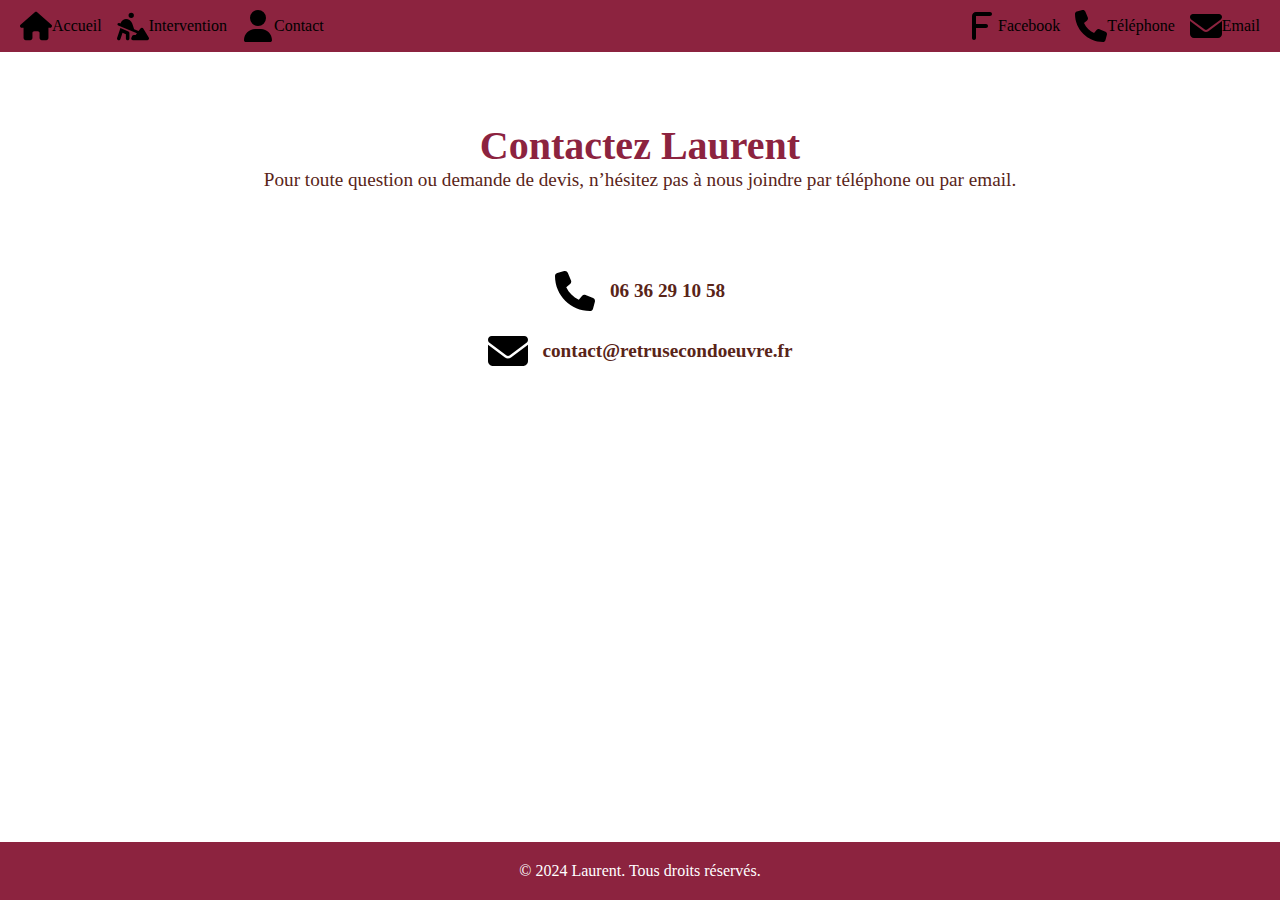
==== contact.html @ 4dc49ee9 "Début du site" ====
<!DOCTYPE html>
<html lang="fr">
<head>
    <meta charset="UTF-8">
    <meta name="viewport" content="width=device-width, initial-scale=1.0">
    <title>Contact - Laurent</title>
    <link rel="stylesheet" href="styles.css">
<!-- HEADER avec la navigation -->
<header>
    <div class="header-container">
        <!-- Navigation à gauche -->
        <nav class="nav-left">
            <a href="index.html">
                <img src="home-icon.svg" alt="Accueil">
                <span>Accueil</span>
            </a>
            <a href="intervention.html">
                <img src="services-icon.svg" alt="Intervention">
                <span>Intervention</span>
            </a>
            <a href="contact.html">
                <img src="contact-icon.svg" alt="Contact">
                <span>Contact</span>
            </a>
        </nav>

        <!-- Icônes à droite -->
        <div class="icons-right">
            <a href="https://facebook.com" target="_blank">
                <img src="facebook-icon.svg" alt="Facebook">
                <span>Facebook</span>
            </a>
            <a href="tel:+33636291058">
                <img src="phone-icon.svg" alt="Téléphone">
                <span>Téléphone</span>
            </a>
            <a href="mailto:contact@retrusecondoeuvre.fr">
                <img src="email-icon.svg" alt="Email">
                <span>Email</span>
            </a>
        </div>
    </div>
</header>

    <!-- Contenu spécifique à la page de contact -->
    <main>
        <section class="contact-header">
            <h1>Contactez Laurent</h1>
            <p>Pour toute question ou demande de devis, n’hésitez pas à nous joindre par téléphone ou par email.</p>
        </section>

        <!-- Informations de contact -->
        <section class="contact-info">
            <div class="contact-item">
                <img src="phone-icon.svg" alt="Téléphone" class="contact-icon">
                <a href="tel:+33636291058" class="contact-link">06 36 29 10 58</a>
            </div>
            <div class="contact-item">
                <img src="email-icon.svg" alt="Email" class="contact-icon">
                <a href="mailto:contact@retrusecondoeuvre.fr" class="contact-link">contact@retrusecondoeuvre.fr</a>
            </div>
        </section>
    </main>

    <footer>
        <p>&copy; 2024 Laurent. Tous droits réservés.</p>
    </footer>
</body>
</html>
---- styles.css ----
/* Réinitialiser la marge et le padding par défaut */
* {
    margin: 0;
    padding: 0;
    box-sizing: border-box; /* Cela permet de prendre en compte les bordures et les paddings dans la taille totale de l'élément */
}

/* Header avec navigation */
.header-container {
    display: flex;
    justify-content: space-between;
    align-items: center;
    background-color: #8C233F;
    padding: 10px 20px;
}

/* Navigation à gauche */
.nav-left {
    display: flex;
    align-items: center;  /* Centrer verticalement les éléments */
}

.nav-left a {
    display: flex;
    align-items: center;  /* Centrer l'icône et le texte */
    margin-right: 15px;    /* Espacement entre les liens */
    text-decoration: none; /* Enlever le soulignement */
    color: inherit;        /* Assurer que la couleur du texte soit héritée */
}

.nav-left img, .icons-right img {
    width: 32px;           /* Taille des icônes */
    height: 32px;          /* Taille des icônes */
    cursor: pointer;      /* Clic sur les icônes */
}

/* Icônes à droite (Facebook, téléphone, email) */
.icons-right {
    display: flex;
    align-items: center;   /* Aligner verticalement les icônes */
    justify-content: center; /* Centrer horizontalement les icônes */
    margin-left: auto;      /* Placer les icônes à droite */
}

.icons-right a {
    display: flex;
    align-items: center;  /* Centrer l'icône et le texte */
    margin-left: 15px;     /* Espacement entre les icônes */
    text-decoration: none; /* Enlever le soulignement */
    color: inherit;        /* Enlever la couleur bleue des liens */
}

/* Contenu principal de la page d'accueil */
.home-content {
    display: flex;
    justify-content: space-between;
    align-items: center;
    padding: 50px 20px;
}

.image-left img {
    width: 40%;
    height: auto;
}

.text-right {
    width: 50%;
    padding-left: 20px;
}

.text-right h1 {
    font-size: 2.5em;
    color: #8C233F;
}

.text-right p {
    font-size: 1.2em;
    line-height: 1.5;
    color: #592418;
}

/* Footer */
footer {
    text-align: center;
    padding: 20px;
    background-color: #8C233F;
    color: white;
}

/* Contenu de la page d'interventions */
.intervention-content {
    padding: 50px 20px;
}

/* Structure alternée : image et texte */
.content-row {
    display: flex;
    align-items: center;
    margin-bottom: 30px; /* Espacement entre chaque ligne */
}

.image-left, .image-right {
    width: 45%;
}

.image-left img, .image-right img {
    width: 100%;
    height: auto;
    border-radius: 8px; /* Un léger arrondi pour les images */
}

.text-left, .text-right {
    width: 45%;
    padding: 20px;
}

.text-left h2, .text-right h2 {
    font-size: 2em;
    color: #8C233F;
}

.text-left p, .text-right p {
    font-size: 1.2em;
    line-height: 1.5;
    color: #592418;
}

/* Si l'image est à gauche, le texte est à droite */
.image-left, .text-right {
    order: 1;
}

/* Si l'image est à droite, le texte est à gauche */
.image-right, .text-left {
    order: 2;
}

/* Footer */
footer {
    text-align: center;
    padding: 20px;
    background-color: #8C233F;
    color: white;
    margin-top: auto; /* Assure que le footer reste en bas */
}

/* Style de la page de contact */
.contact-header {
    text-align: center;
    padding: 50px 20px;
}

.contact-header h1 {
    font-size: 2.5em;
    color: #8C233F;
}

.contact-header p {
    font-size: 1.2em;
    color: #592418;
}

.contact-info {
    display: flex;
    justify-content: center;
    flex-direction: column;
    align-items: center;
    padding: 20px;
}

.contact-item {
    display: flex;
    align-items: center;
    margin: 10px 0;
}

.contact-icon {
    width: 40px;
    height: 40px;
    margin-right: 15px;
}

.contact-link {
    font-size: 1.2em;
    color: #592418;
    text-decoration: none;
    font-weight: bold;
}

.contact-link:hover {
    color: #8C233F;
}

/* Pour s'assurer que le footer est toujours au bas de la page */
html, body {
    height: 100%;
    margin: 0;
    padding: 0;
    display: flex;
    flex-direction: column;
}

/* Contenu principal de la page */
main {
    flex: 1; /* Assure que le main prend tout l'espace disponible */
    padding: 20px;
}

/* Espacement entre chaque alternance image/texte */
.content-row {
    display: flex;
    align-items: center;
    margin-bottom: 30px; /* Espacement entre chaque ligne */
}

.image-left, .image-right {
    width: 45%;
}

.image-left img, .image-right img {
    width: 100%;
    height: auto;
    border-radius: 8px; /* Un léger arrondi pour les images */
}

.text-left, .text-right {
    width: 45%;
    padding: 20px;
}

.text-left h2, .text-right h2 {
    font-size: 2em;
    color: #8C233F;
}

.text-left p, .text-right p {
    font-size: 1.2em;
    line-height: 1.5;
    color: #592418;
}

/* Si l'image est à gauche, le texte est à droite */
.image-left, .text-right {
    order: 1;
}

/* Si l'image est à droite, le texte est à gauche */
.image-right, .text-left {
    order: 2;
}
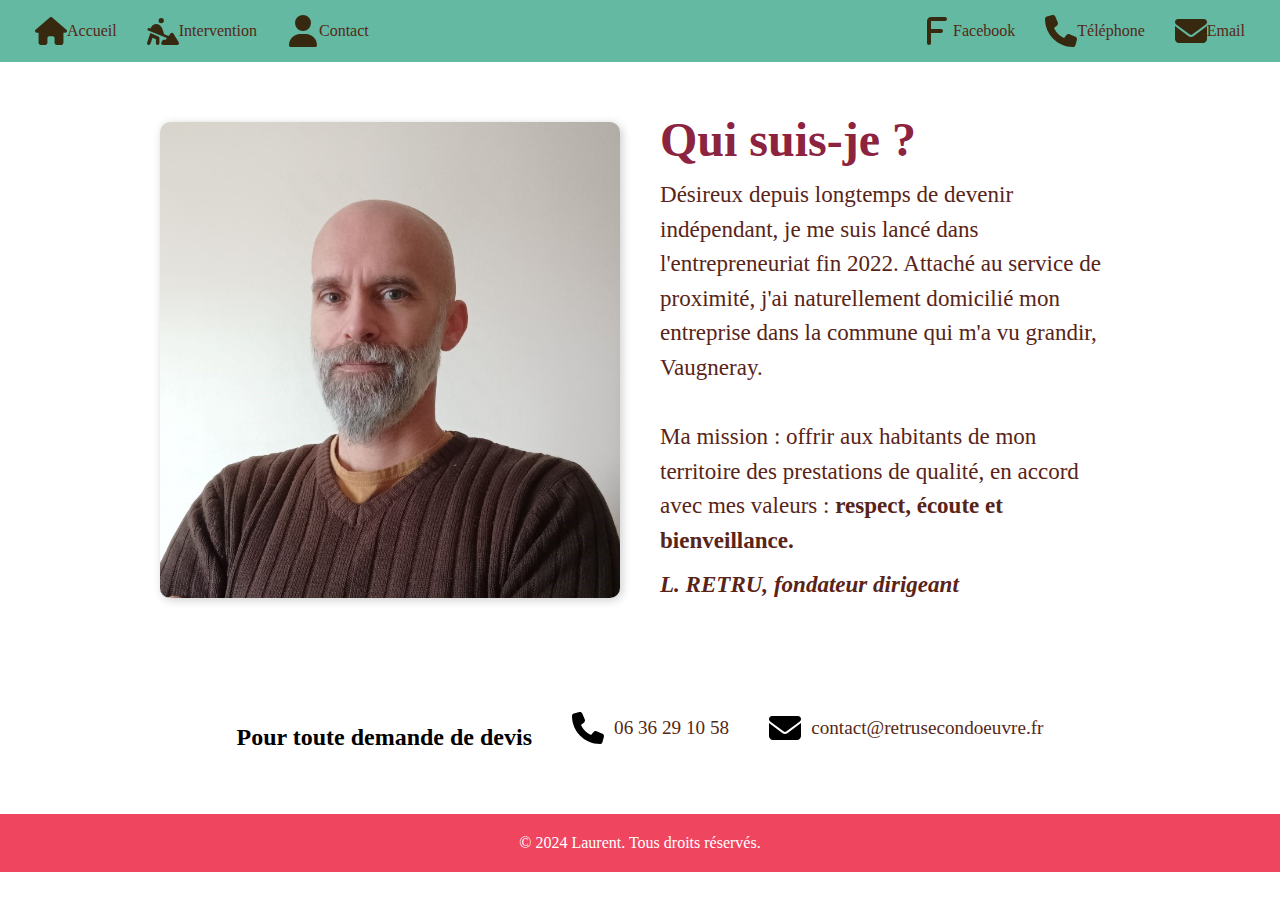
==== commit 718e13f0: "refonte" ====
--- a/contact.html
+++ b/contact.html
@@ -5,65 +5,82 @@
     <meta name="viewport" content="width=device-width, initial-scale=1.0">
     <title>Contact - Laurent</title>
     <link rel="stylesheet" href="styles.css">
+</head>
+<body>
+
 <!-- HEADER avec la navigation -->
 <header>
     <div class="header-container">
         <!-- Navigation à gauche -->
         <nav class="nav-left">
             <a href="index.html">
-                <img src="home-icon.svg" alt="Accueil">
+                <img src="icone/home-icon.svg" alt="Accueil">
                 <span>Accueil</span>
             </a>
             <a href="intervention.html">
-                <img src="services-icon.svg" alt="Intervention">
+                <img src="icone/services-icon.svg" alt="Intervention">
                 <span>Intervention</span>
             </a>
             <a href="contact.html">
-                <img src="contact-icon.svg" alt="Contact">
+                <img src="icone/contact-icon.svg" alt="Contact">
                 <span>Contact</span>
             </a>
         </nav>
 
         <!-- Icônes à droite -->
         <div class="icons-right">
-            <a href="https://facebook.com" target="_blank">
-                <img src="facebook-icon.svg" alt="Facebook">
+            <a href="https://www.facebook.com/profile.php?id=100086669554341&locale=fr_FR" target="_blank">
+                <img src="icone/facebook-icon.svg" alt="Facebook">
                 <span>Facebook</span>
             </a>
             <a href="tel:+33636291058">
-                <img src="phone-icon.svg" alt="Téléphone">
+                <img src="icone/phone-icon.svg" alt="Téléphone">
                 <span>Téléphone</span>
             </a>
             <a href="mailto:contact@retrusecondoeuvre.fr">
-                <img src="email-icon.svg" alt="Email">
+                <img src="icone/email-icon.svg" alt="Email">
                 <span>Email</span>
             </a>
         </div>
     </div>
 </header>
 
-    <!-- Contenu spécifique à la page de contact -->
-    <main>
-        <section class="contact-header">
-            <h1>Contactez Laurent</h1>
-            <p>Pour toute question ou demande de devis, n’hésitez pas à nous joindre par téléphone ou par email.</p>
-        </section>
+<!-- Section Qui suis-je -->
+<main>
+    <section class="about">
+        <div class="about-image">
+            <img src="pic/Laurent.jpg" alt="Photo de Laurent">
+        </div>
+        <div class="about-text">
+            <h1>Qui suis-je ?</h1>
+            <p>
+                Désireux depuis longtemps de devenir indépendant, je me suis lancé dans l'entrepreneuriat fin 2022.  
+                Attaché au service de proximité, j'ai naturellement domicilié mon entreprise dans la commune qui m'a vu grandir, Vaugneray.  
+                <br><br>
+                Ma mission : offrir aux habitants de mon territoire des prestations de qualité, en accord avec mes valeurs :  
+                <strong>respect, écoute et bienveillance.</strong>
+            </p>
+            <p class="signature">L. RETRU, fondateur dirigeant</p>
+        </div>
+    </section>
 
-        <!-- Informations de contact -->
-        <section class="contact-info">
-            <div class="contact-item">
-                <img src="phone-icon.svg" alt="Téléphone" class="contact-icon">
-                <a href="tel:+33636291058" class="contact-link">06 36 29 10 58</a>
-            </div>
-            <div class="contact-item">
-                <img src="email-icon.svg" alt="Email" class="contact-icon">
-                <a href="mailto:contact@retrusecondoeuvre.fr" class="contact-link">contact@retrusecondoeuvre.fr</a>
-            </div>
-        </section>
-    </main>
+    <!-- Informations de contact -->
+    <section class="contact-info">
+        <h2>Pour toute demande de devis</h2>
+        <div class="contact-item">
+            <img src="icone/phone-icon.svg" alt="Téléphone" class="contact-icon">
+            <a href="tel:+33636291058" class="contact-link">06 36 29 10 58</a>
+        </div>
+        <div class="contact-item">
+            <img src="icone/email-icon.svg" alt="Email" class="contact-icon">
+            <a href="mailto:contact@retrusecondoeuvre.fr" class="contact-link">contact@retrusecondoeuvre.fr</a>
+        </div>
+    </section>
+</main>
 
-    <footer>
-        <p>&copy; 2024 Laurent. Tous droits réservés.</p>
-    </footer>
+<footer>
+    <p>&copy; 2024 Laurent. Tous droits réservés.</p>
+</footer>
+
 </body>
 </html>
--- a/styles.css
+++ b/styles.css
@@ -1,250 +1,323 @@
-/* Réinitialiser la marge et le padding par défaut */
+/* Réinitialisation des styles */
 * {
     margin: 0;
     padding: 0;
-    box-sizing: border-box; /* Cela permet de prendre en compte les bordures et les paddings dans la taille totale de l'élément */
-}
-
-/* Header avec navigation */
+    box-sizing: border-box;
+}
+
+/* HEADER */
 .header-container {
     display: flex;
     justify-content: space-between;
     align-items: center;
-    background-color: #8C233F;
+    background-color: #63b9a2;
     padding: 10px 20px;
-}
-
-/* Navigation à gauche */
-.nav-left {
-    display: flex;
-    align-items: center;  /* Centrer verticalement les éléments */
-}
-
-.nav-left a {
-    display: flex;
-    align-items: center;  /* Centrer l'icône et le texte */
-    margin-right: 15px;    /* Espacement entre les liens */
-    text-decoration: none; /* Enlever le soulignement */
-    color: inherit;        /* Assurer que la couleur du texte soit héritée */
+    flex-wrap: wrap; /* Permet l'affichage sur 2 lignes */
+}
+
+.nav-left, .icons-right {
+    display: flex;
+    align-items: center;
+    flex-wrap: wrap;
+}
+
+.nav-left a, .icons-right a {
+    display: flex;
+    align-items: center;
+    margin: 0 10px;
+    text-decoration: none;
+    color: #562716; /* Couleur des icônes et du texte */
+    padding: 5px;
 }
 
 .nav-left img, .icons-right img {
-    width: 32px;           /* Taille des icônes */
-    height: 32px;          /* Taille des icônes */
-    cursor: pointer;      /* Clic sur les icônes */
-}
-
-/* Icônes à droite (Facebook, téléphone, email) */
-.icons-right {
-    display: flex;
-    align-items: center;   /* Aligner verticalement les icônes */
-    justify-content: center; /* Centrer horizontalement les icônes */
-    margin-left: auto;      /* Placer les icônes à droite */
-}
-
-.icons-right a {
-    display: flex;
-    align-items: center;  /* Centrer l'icône et le texte */
-    margin-left: 15px;     /* Espacement entre les icônes */
-    text-decoration: none; /* Enlever le soulignement */
-    color: inherit;        /* Enlever la couleur bleue des liens */
-}
-
-/* Contenu principal de la page d'accueil */
-.home-content {
-    display: flex;
+    width: 32px;
+    height: 32px;
+    cursor: pointer;
+    filter: invert(15%) sepia(50%) saturate(500%) hue-rotate(0deg); /* Applique la couleur #562716 */
+    object-fit: contain;
+}
+
+/* Section "Accueil" et "Interventions" */
+.home-content, .intervention-content {
+    display: flex;
+    flex-wrap: wrap;
+    gap: 20px;
+    padding: 50px 20px;
+    max-width: 1000px;
+    margin: auto;
+    text-align: center;
+}
+
+.content-row {
+    display: flex;
+    flex-direction: row;
     justify-content: space-between;
-    align-items: center;
-    padding: 50px 20px;
-}
-
-.image-left img {
-    width: 40%;
+    gap: 20px;
+    margin-bottom: 40px;
+}
+
+.image-left, .image-right {
+    flex: 1;
+}
+
+.text-left, .text-right {
+    flex: 1;
+    text-align: left;
+}
+
+.image-left img, .image-right img {
+    width: 100%;
     height: auto;
-}
-
-.text-right {
-    width: 50%;
-    padding-left: 20px;
-}
-
-.text-right h1 {
+    max-width: 500px;
+    object-fit: contain;
+    border-radius: 10px;
+    box-shadow: 2px 2px 10px rgba(0, 0, 0, 0.2);
+}
+
+/* Texte */
+.text-right h1, .text-left h1 {
     font-size: 2.5em;
     color: #8C233F;
-}
-
-.text-right p {
+    margin-bottom: 10px;
+}
+
+.text-right p, .text-left p {
     font-size: 1.2em;
     line-height: 1.5;
     color: #592418;
+    margin-bottom: 10px;
+}
+
+.signature {
+    font-style: italic;
+    font-size: 1.1em;
+    color: #8C233F;
+    font-weight: bold;
 }
 
 /* Footer */
 footer {
     text-align: center;
     padding: 20px;
-    background-color: #8C233F;
+    background-color: #ef455f; /* Couleur du footer */
     color: white;
 }
 
-/* Contenu de la page d'interventions */
-.intervention-content {
+/* Réactivité - Responsive */
+@media (max-width: 768px) {
+    .header-container {
+        flex-direction: column;
+        align-items: center;
+        text-align: center;
+    }
+
+    .nav-left, .icons-right {
+        flex-direction: row;
+        justify-content: center;
+        width: 100%;
+    }
+
+    /* Cacher le texte des icônes et réduire leur taille sur mobile */
+    .nav-left a span, .icons-right a span {
+        display: none;
+    }
+
+    .nav-left img, .icons-right img {
+        width: 24px;
+        height: 24px;
+    }
+
+    /* Section "Accueil" et "Interventions" : Mettre l'image au-dessus du texte sur mobile */
+    .home-content, .intervention-content {
+        flex-direction: column;
+        text-align: center;
+        gap: 30px;
+    }
+
+    .image-left img, .image-right img {
+        max-width: 100%;
+        width: 80%; /* Limite la taille de l'image */
+        margin-bottom: 10px;
+    }
+
+    .text-right h1, .text-left h1 {
+        font-size: 2em;
+    }
+
+    .text-right p, .text-left p {
+        font-size: 1.1em;
+    }
+
+    .signature {
+        font-size: 1em;
+    }
+}
+
+/* Section "Contact" */
+.contact-info {
+    display: flex;
+    flex-direction: row;
+    align-items: center;
     padding: 50px 20px;
-}
-
-/* Structure alternée : image et texte */
-.content-row {
-    display: flex;
-    align-items: center;
-    margin-bottom: 30px; /* Espacement entre chaque ligne */
-}
-
-.image-left, .image-right {
-    width: 45%;
-}
-
-.image-left img, .image-right img {
+    gap: 40px;
+    justify-content: center; /* Centre le contenu */
+}
+
+.contact-item {
+    display: flex;
+    align-items: center;
+    margin-bottom: 20px;
+}
+
+.contact-item img {
+    width: 32px;
+    height: 32px;
+    margin-right: 10px;
+}
+
+.contact-item a {
+    text-decoration: none;
+    color: #562716;
+    font-size: 1.2em;
+}
+
+/* Modifications pour l'image et texte à gauche et à droite */
+.about {
+    display: flex;
+    align-items: center;
+    justify-content: space-between;
+    gap: 40px;
+    padding: 50px 20px;
+    max-width: 1000px;
+    margin: auto;
+}
+
+.about-image {
+    flex: 1;
+    max-width: 500px;
+}
+
+.about-image img {
     width: 100%;
     height: auto;
-    border-radius: 8px; /* Un léger arrondi pour les images */
-}
-
-.text-left, .text-right {
-    width: 45%;
-    padding: 20px;
-}
-
-.text-left h2, .text-right h2 {
-    font-size: 2em;
-    color: #8C233F;
-}
-
-.text-left p, .text-right p {
+    border-radius: 10px;
+    box-shadow: 2px 2px 10px rgba(0, 0, 0, 0.2);
+}
+
+.about-text {
+    flex: 1;
+    text-align: left;
+    font-size: 1.2em;
+    color: #562716;
+}
+
+.about-text h1 {
+    font-size: 2.5em;
+    color: #8C233F;
+    margin-bottom: 10px;
+}
+
+.about-text p {
     font-size: 1.2em;
     line-height: 1.5;
     color: #592418;
-}
-
-/* Si l'image est à gauche, le texte est à droite */
-.image-left, .text-right {
-    order: 1;
-}
-
-/* Si l'image est à droite, le texte est à gauche */
-.image-right, .text-left {
-    order: 2;
+    margin-bottom: 10px;
+}
+
+.signature {
+    font-style: italic;
+    font-size: 1.1em;
+    color: #8C233F;
+    font-weight: bold;
 }
 
 /* Footer */
 footer {
     text-align: center;
     padding: 20px;
-    background-color: #8C233F;
+    background-color: #ef455f; /* Couleur du footer */
     color: white;
-    margin-top: auto; /* Assure que le footer reste en bas */
-}
-
-/* Style de la page de contact */
-.contact-header {
-    text-align: center;
-    padding: 50px 20px;
-}
-
-.contact-header h1 {
+}
+
+/* Réactivité - Responsive */
+@media (max-width: 768px) {
+    .contact-info {
+        flex-direction: column;
+        gap: 20px;
+        align-items: center;
+    }
+
+    .about {
+        flex-direction: column;
+        gap: 20px;
+        text-align: center;
+    }
+
+    .about-image img {
+        max-width: 100%;
+        height: auto;
+    }
+
+    .about-text h1 {
+        font-size: 2em;
+    }
+
+    .about-text p {
+        font-size: 1.1em;
+    }
+
+    .signature {
+        font-size: 1em;
+    }
+}
+/* Section intervention-content */
+.content-row {
+    display: flex;
+    align-items: center;
+    justify-content: space-between;
+    gap: 30px;
+    margin-bottom: 40px;
+}
+
+.content-row img {
+    max-width: 100%;
+    height: auto;
+    border-radius: 10px;
+    box-shadow: 2px 2px 10px rgba(0, 0, 0, 0.1);
+}
+
+.content-row .text-right,
+.content-row .text-left {
+    flex: 1;
+    font-size: 1.2em;
+    color: #562716;
+}
+
+.content-row h2 {
     font-size: 2.5em;
     color: #8C233F;
-}
-
-.contact-header p {
-    font-size: 1.2em;
-    color: #592418;
-}
-
-.contact-info {
-    display: flex;
-    justify-content: center;
-    flex-direction: column;
-    align-items: center;
-    padding: 20px;
-}
-
-.contact-item {
-    display: flex;
-    align-items: center;
-    margin: 10px 0;
-}
-
-.contact-icon {
-    width: 40px;
-    height: 40px;
-    margin-right: 15px;
-}
-
-.contact-link {
-    font-size: 1.2em;
-    color: #592418;
-    text-decoration: none;
-    font-weight: bold;
-}
-
-.contact-link:hover {
-    color: #8C233F;
-}
-
-/* Pour s'assurer que le footer est toujours au bas de la page */
-html, body {
-    height: 100%;
-    margin: 0;
-    padding: 0;
-    display: flex;
-    flex-direction: column;
-}
-
-/* Contenu principal de la page */
-main {
-    flex: 1; /* Assure que le main prend tout l'espace disponible */
-    padding: 20px;
-}
-
-/* Espacement entre chaque alternance image/texte */
-.content-row {
-    display: flex;
-    align-items: center;
-    margin-bottom: 30px; /* Espacement entre chaque ligne */
-}
-
-.image-left, .image-right {
-    width: 45%;
-}
-
-.image-left img, .image-right img {
-    width: 100%;
-    height: auto;
-    border-radius: 8px; /* Un léger arrondi pour les images */
-}
-
-.text-left, .text-right {
-    width: 45%;
-    padding: 20px;
-}
-
-.text-left h2, .text-right h2 {
-    font-size: 2em;
-    color: #8C233F;
-}
-
-.text-left p, .text-right p {
-    font-size: 1.2em;
-    line-height: 1.5;
-    color: #592418;
-}
-
-/* Si l'image est à gauche, le texte est à droite */
-.image-left, .text-right {
-    order: 1;
-}
-
-/* Si l'image est à droite, le texte est à gauche */
-.image-right, .text-left {
-    order: 2;
-}
+    margin-bottom: 20px;
+}
+
+/* Réactivité - Responsive */
+@media (max-width: 768px) {
+    .content-row {
+        flex-direction: column; /* Empile les éléments sur mobile */
+        text-align: center;
+    }
+
+    .content-row img {
+        margin-bottom: 20px; /* Ajoute un espace sous l'image */
+    }
+
+    .content-row .text-right,
+    .content-row .text-left {
+        flex: none;
+        font-size: 1.1em;
+    }
+
+    .content-row h2 {
+        font-size: 2em;
+    }
+}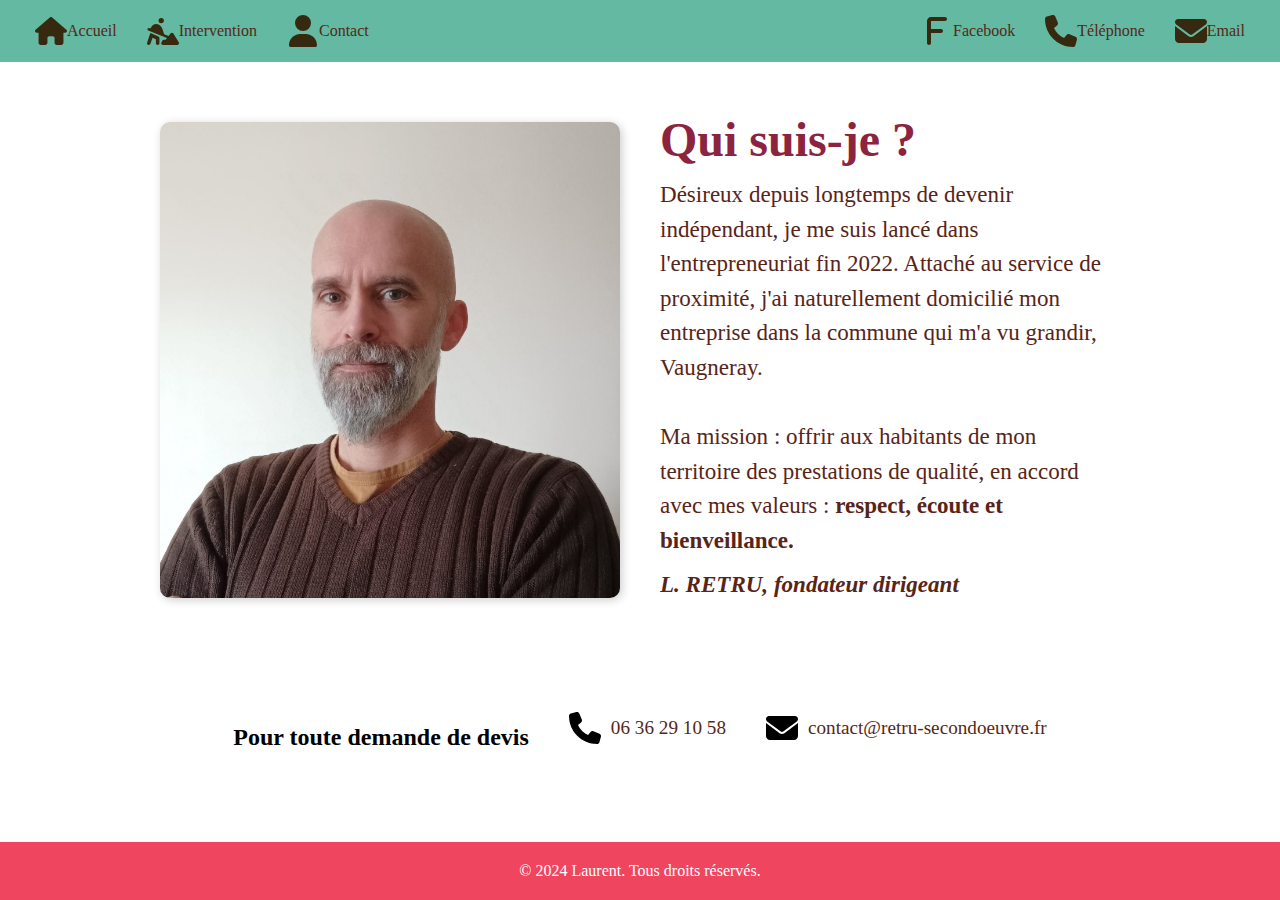
==== commit 053ce5ae: "change mail" ====
--- a/contact.html
+++ b/contact.html
@@ -73,7 +73,7 @@
         </div>
         <div class="contact-item">
             <img src="icone/email-icon.svg" alt="Email" class="contact-icon">
-            <a href="mailto:contact@retrusecondoeuvre.fr" class="contact-link">contact@retrusecondoeuvre.fr</a>
+            <a href="mailto:contact@retru-secondoeuvre.fr" class="contact-link">contact@retru-secondoeuvre.fr</a>
         </div>
     </section>
 </main>
--- a/styles.css
+++ b/styles.css
@@ -102,6 +102,9 @@
     padding: 20px;
     background-color: #ef455f; /* Couleur du footer */
     color: white;
+    position: absolute;
+    bottom: 0;
+    width: 100%;
 }
 
 /* Réactivité - Responsive */
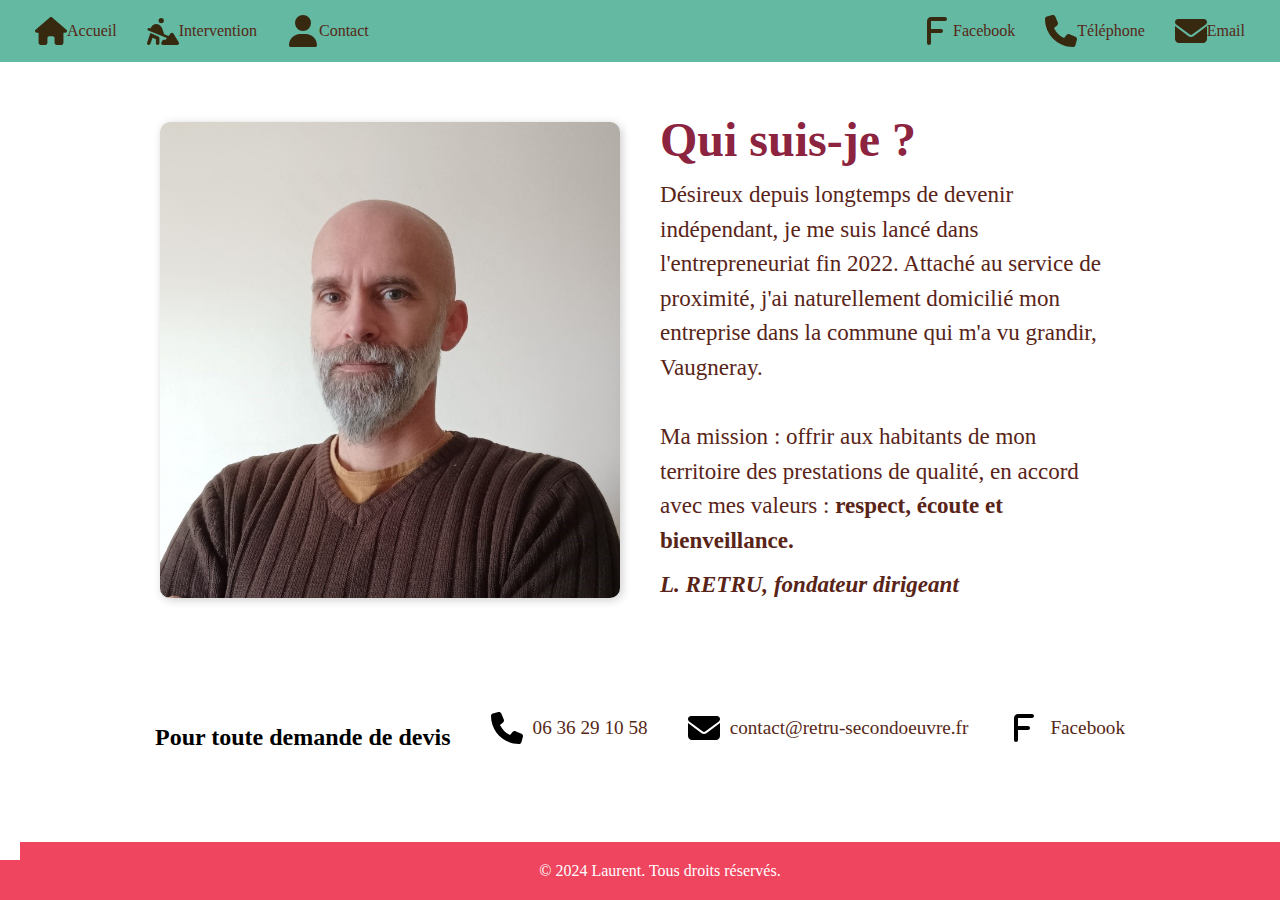
==== commit c12399f1: "js script" ====
--- a/contact.html
+++ b/contact.html
@@ -5,6 +5,7 @@
     <meta name="viewport" content="width=device-width, initial-scale=1.0">
     <title>Contact - Laurent</title>
     <link rel="stylesheet" href="styles.css">
+    <script src="script.js" defer></script>
 </head>
 <body>
 
@@ -75,6 +76,10 @@
             <img src="icone/email-icon.svg" alt="Email" class="contact-icon">
             <a href="mailto:contact@retru-secondoeuvre.fr" class="contact-link">contact@retru-secondoeuvre.fr</a>
         </div>
+        <div class="contact-item">
+            <img src="icone/facebook-icon.svg" alt="Facebook">
+            <a href="https://www.facebook.com/profile.php?id=100086669554341&locale=fr_FR" target="_blank">Facebook</a>
+        </div>
     </section>
 </main>
 
--- a/styles.css
+++ b/styles.css
@@ -1,3 +1,12 @@
+/* Variables CSS */
+:root {
+    --primary-color: #63b9a2;
+    --secondary-color: #562716;
+    --highlight-color: #8C233F;
+    --footer-color: #ef455f;
+    --text-color: #592418;
+}
+
 /* Réinitialisation des styles */
 * {
     margin: 0;
@@ -10,7 +19,7 @@
     display: flex;
     justify-content: space-between;
     align-items: center;
-    background-color: #63b9a2;
+    background-color: var(--primary-color);
     padding: 10px 20px;
     flex-wrap: wrap; /* Permet l'affichage sur 2 lignes */
 }
@@ -26,7 +35,7 @@
     align-items: center;
     margin: 0 10px;
     text-decoration: none;
-    color: #562716; /* Couleur des icônes et du texte */
+    color: var(--secondary-color); /* Couleur des icônes et du texte */
     padding: 5px;
 }
 
@@ -78,21 +87,21 @@
 /* Texte */
 .text-right h1, .text-left h1 {
     font-size: 2.5em;
-    color: #8C233F;
+    color: var(--highlight-color);
     margin-bottom: 10px;
 }
 
 .text-right p, .text-left p {
     font-size: 1.2em;
     line-height: 1.5;
-    color: #592418;
+    color: var(--text-color);
     margin-bottom: 10px;
 }
 
 .signature {
     font-style: italic;
     font-size: 1.1em;
-    color: #8C233F;
+    color: var(--highlight-color);
     font-weight: bold;
 }
 
@@ -100,9 +109,9 @@
 footer {
     text-align: center;
     padding: 20px;
-    background-color: #ef455f; /* Couleur du footer */
+    background-color: var(--footer-color); /* Couleur du footer */
     color: white;
-    position: absolute;
+    position: fixed;
     bottom: 0;
     width: 100%;
 }
@@ -181,7 +190,7 @@
 
 .contact-item a {
     text-decoration: none;
-    color: #562716;
+    color: var(--secondary-color);
     font-size: 1.2em;
 }
 
@@ -212,26 +221,26 @@
     flex: 1;
     text-align: left;
     font-size: 1.2em;
-    color: #562716;
+    color: var(--secondary-color);
 }
 
 .about-text h1 {
     font-size: 2.5em;
-    color: #8C233F;
+    color: var(--highlight-color);
     margin-bottom: 10px;
 }
 
 .about-text p {
     font-size: 1.2em;
     line-height: 1.5;
-    color: #592418;
+    color: var(--text-color);
     margin-bottom: 10px;
 }
 
 .signature {
     font-style: italic;
     font-size: 1.1em;
-    color: #8C233F;
+    color: var(--highlight-color);
     font-weight: bold;
 }
 
@@ -239,7 +248,7 @@
 footer {
     text-align: center;
     padding: 20px;
-    background-color: #ef455f; /* Couleur du footer */
+    background-color: var(--footer-color); /* Couleur du footer */
     color: white;
 }
 
@@ -274,6 +283,7 @@
         font-size: 1em;
     }
 }
+
 /* Section intervention-content */
 .content-row {
     display: flex;
@@ -294,12 +304,12 @@
 .content-row .text-left {
     flex: 1;
     font-size: 1.2em;
-    color: #562716;
+    color: var(--secondary-color);
 }
 
 .content-row h2 {
     font-size: 2.5em;
-    color: #8C233F;
+    color: var(--highlight-color);
     margin-bottom: 20px;
 }
 
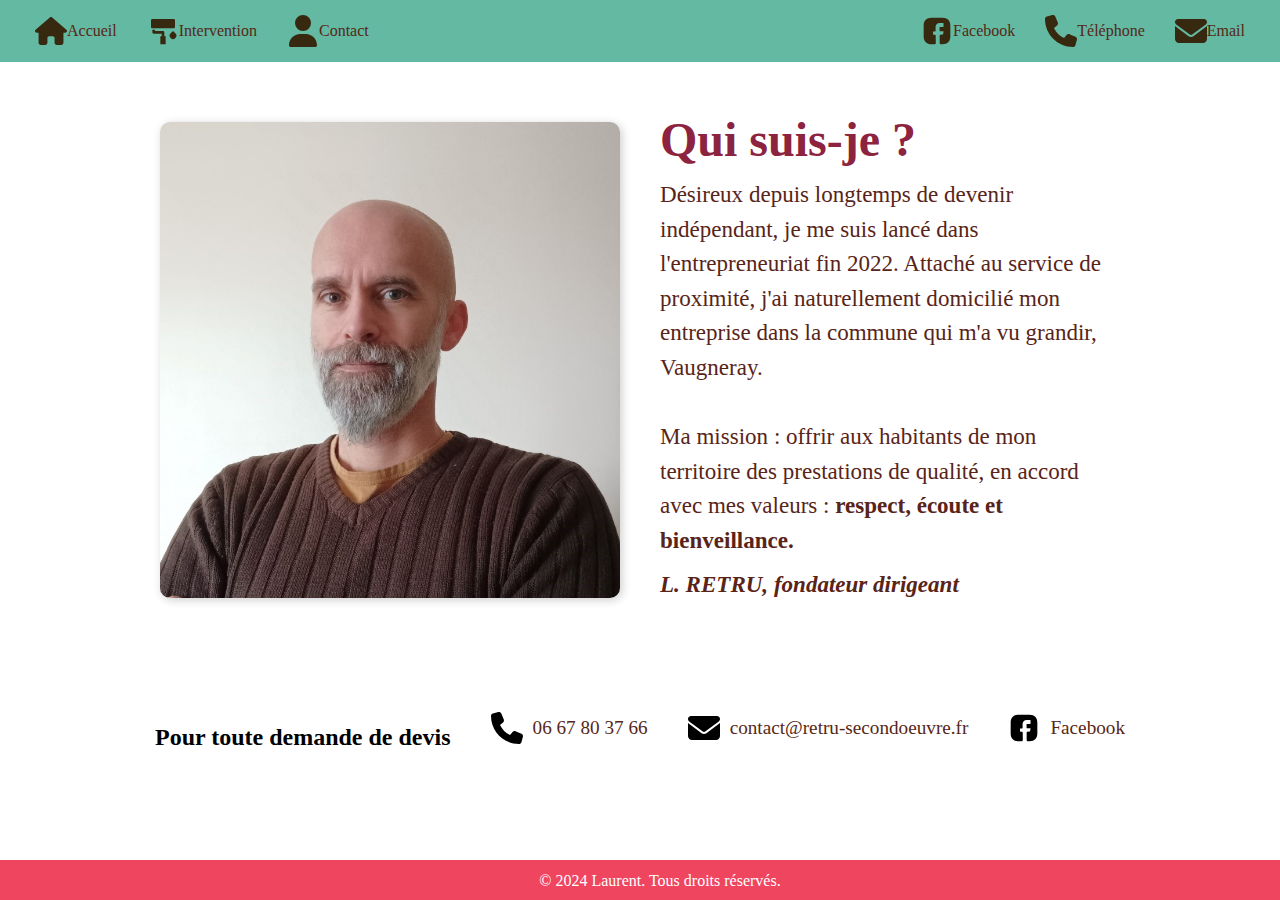
==== commit 8c82d0e0: "Update phone number in contact and header sections" ====
--- a/contact.html
+++ b/contact.html
@@ -70,7 +70,7 @@
         <h2>Pour toute demande de devis</h2>
         <div class="contact-item">
             <img src="icone/phone-icon.svg" alt="Téléphone" class="contact-icon">
-            <a href="tel:+33636291058" class="contact-link">06 36 29 10 58</a>
+            <a href="tel:+33667803766" class="contact-link">06 67 80 37 66</a>
         </div>
         <div class="contact-item">
             <img src="icone/email-icon.svg" alt="Email" class="contact-icon">
--- a/styles.css
+++ b/styles.css
@@ -108,9 +108,23 @@
 /* Footer */
 footer {
     text-align: center;
-    padding: 20px;
-    background-color: var(--footer-color); /* Couleur du footer */
-    color: white;
+    padding: 10px;
+    background-color: var(--footer-color); /* Couleur du footer */    /* Footer */
+    footer {
+        text-align: center;
+        padding: 10px;
+        background-color: var(--footer-color); /* Couleur du footer */
+        color: white;
+        position: fixed;
+        bottom: 0;
+        width: 100%;
+        z-index: 1000; /* Ensure the footer is on top */
+    }
+    
+    /* Ensure no elements overlap the footer */
+    body {
+        margin-bottom: 50px; /* Adjust this value based on the footer height */
+    }
     position: fixed;
     bottom: 0;
     width: 100%;
